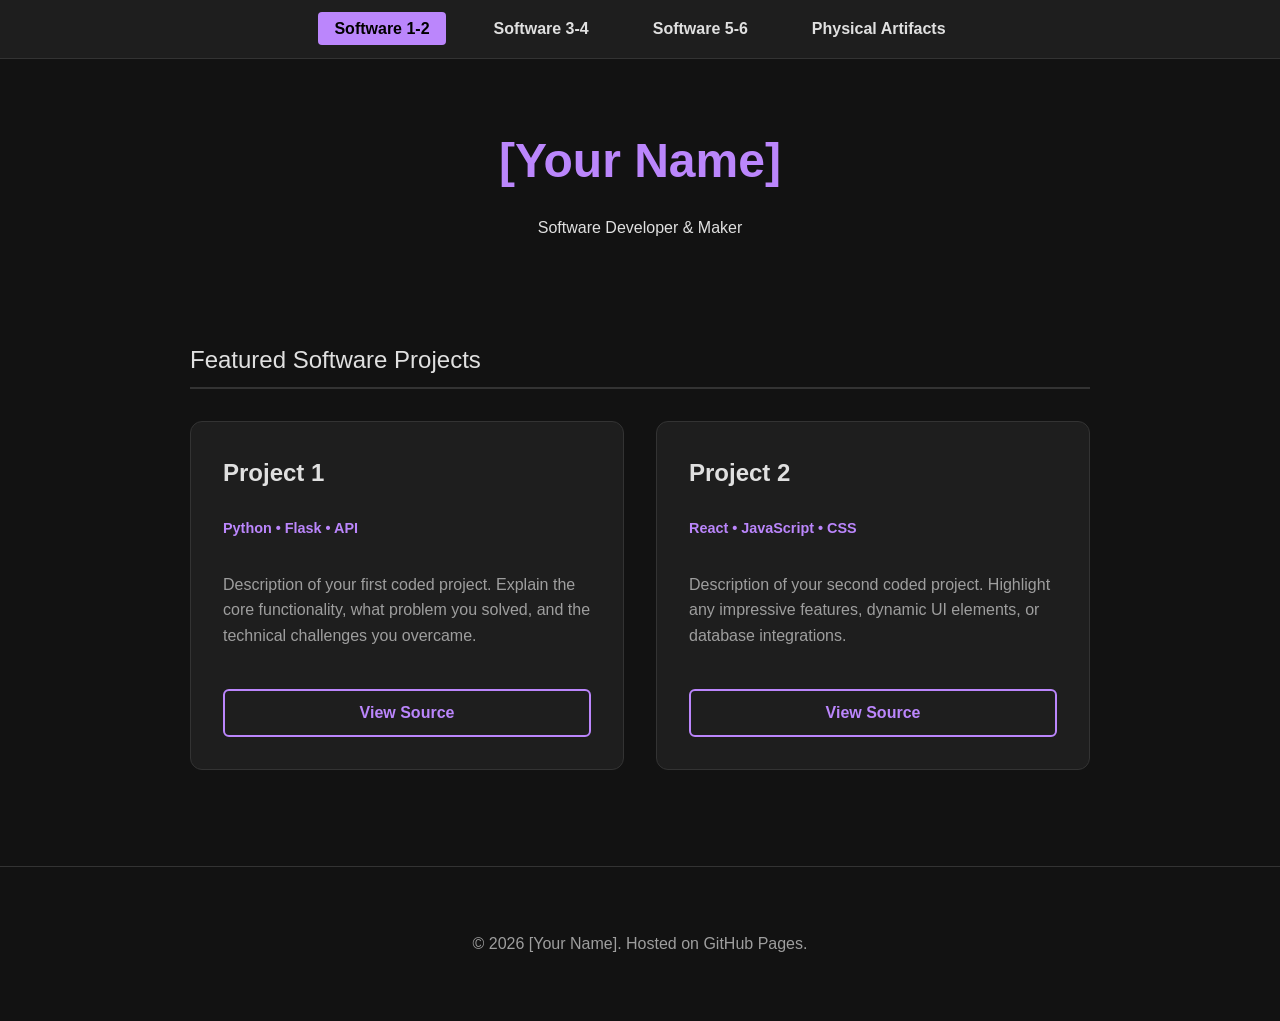
==== index.html @ 0a57987e "Add initial HTML structure for portfolio site" ====
<!DOCTYPE html>
<html lang="en">
<head>
    <meta charset="UTF-8">
    <meta name="viewport" content="width=device-width, initial-scale=1.0">
    <title>My Portfolio | Software 1</title>
    <link rel="stylesheet" href="style.css">
</head>
<body>

    <nav>
        <ul>
            <li><a href="index.html" class="active">Software 1-2</a></li>
            <li><a href="page2.html">Software 3-4</a></li>
            <li><a href="page3.html">Software 5-6</a></li>
            <li><a href="physical.html">Physical Artifacts</a></li>
        </ul>
    </nav>

    <header>
        <h1>[Your Name]</h1>
        <p>Software Developer & Maker</p>
    </header>

    <div class="container">
        <h2 class="page-title">Featured Software Projects</h2>
        
        <div class="project-grid">
            <div class="card">
                <h3>Project 1</h3>
                <div class="tags">Python • Flask • API</div>
                <p>Description of your first coded project. Explain the core functionality, what problem you solved, and the technical challenges you overcame.</p>
                <a href="#" class="btn">View Source</a>
            </div>

            <div class="card">
                <h3>Project 2</h3>
                <div class="tags">React • JavaScript • CSS</div>
                <p>Description of your second coded project. Highlight any impressive features, dynamic UI elements, or database integrations.</p>
                <a href="#" class="btn">View Source</a>
            </div>
        </div>
    </div>

    <footer>
        <p>&copy; 2026 [Your Name]. Hosted on GitHub Pages.</p>
    </footer>

</body>
</html>
---- style.css ----
/* --- Modern Dark Theme Variables --- */
:root {
    --bg-main: #121212;
    --bg-card: #1e1e1e;
    --text-main: #e0e0e0;
    --text-muted: #9e9e9e;
    --accent: #bb86fc;
    --accent-hover: #9c4dcc;
    --border: #333;
}

body {
    font-family: 'Segoe UI', Roboto, Helvetica, Arial, sans-serif;
    background-color: var(--bg-main);
    color: var(--text-main);
    margin: 0;
    padding: 0;
    line-height: 1.6;
}

/* --- Navigation --- */
nav {
    background-color: var(--bg-card);
    padding: 1rem 0;
    border-bottom: 1px solid var(--border);
    position: sticky;
    top: 0;
    z-index: 100;
}

nav ul {
    list-style: none;
    margin: 0;
    padding: 0;
    display: flex;
    justify-content: center;
    gap: 2rem;
}

nav a {
    color: var(--text-main);
    text-decoration: none;
    font-weight: 600;
    padding: 0.5rem 1rem;
    border-radius: 4px;
    transition: background 0.2s, color 0.2s;
}

nav a:hover, nav a.active {
    background-color: var(--accent);
    color: #000;
}

/* --- Layout --- */
header {
    text-align: center;
    padding: 4rem 2rem 2rem;
}

header h1 {
    font-size: 3rem;
    margin: 0 0 0.5rem 0;
    color: var(--accent);
}

.container {
    max-width: 900px;
    margin: 0 auto;
    padding: 2rem;
}

.page-title {
    border-bottom: 2px solid var(--border);
    padding-bottom: 0.5rem;
    margin-bottom: 2rem;
    font-weight: 300;
}

/* --- Project Cards --- */
.project-grid {
    display: grid;
    grid-template-columns: repeat(auto-fit, minmax(350px, 1fr));
    gap: 2rem;
}

.card {
    background-color: var(--bg-card);
    border: 1px solid var(--border);
    border-radius: 12px;
    padding: 2rem;
    transition: transform 0.3s ease, box-shadow 0.3s ease;
    display: flex;
    flex-direction: column;
}

.card:hover {
    transform: translateY(-8px);
    box-shadow: 0 10px 20px rgba(0,0,0,0.5);
    border-color: var(--accent);
}

.card h3 {
    margin-top: 0;
    font-size: 1.5rem;
}

.tags {
    color: var(--accent);
    font-size: 0.9rem;
    font-weight: bold;
    margin-bottom: 1rem;
}

.card p {
    color: var(--text-muted);
    flex-grow: 1;
}

.btn {
    display: inline-block;
    background-color: transparent;
    color: var(--accent);
    border: 2px solid var(--accent);
    padding: 0.6rem 1.2rem;
    text-decoration: none;
    border-radius: 6px;
    margin-top: 1.5rem;
    text-align: center;
    font-weight: bold;
    transition: all 0.2s;
}

.btn:hover {
    background-color: var(--accent);
    color: #000;
}

/* --- Footer --- */
footer {
    text-align: center;
    padding: 3rem 1rem;
    color: var(--text-muted);
    border-top: 1px solid var(--border);
    margin-top: 4rem;
}
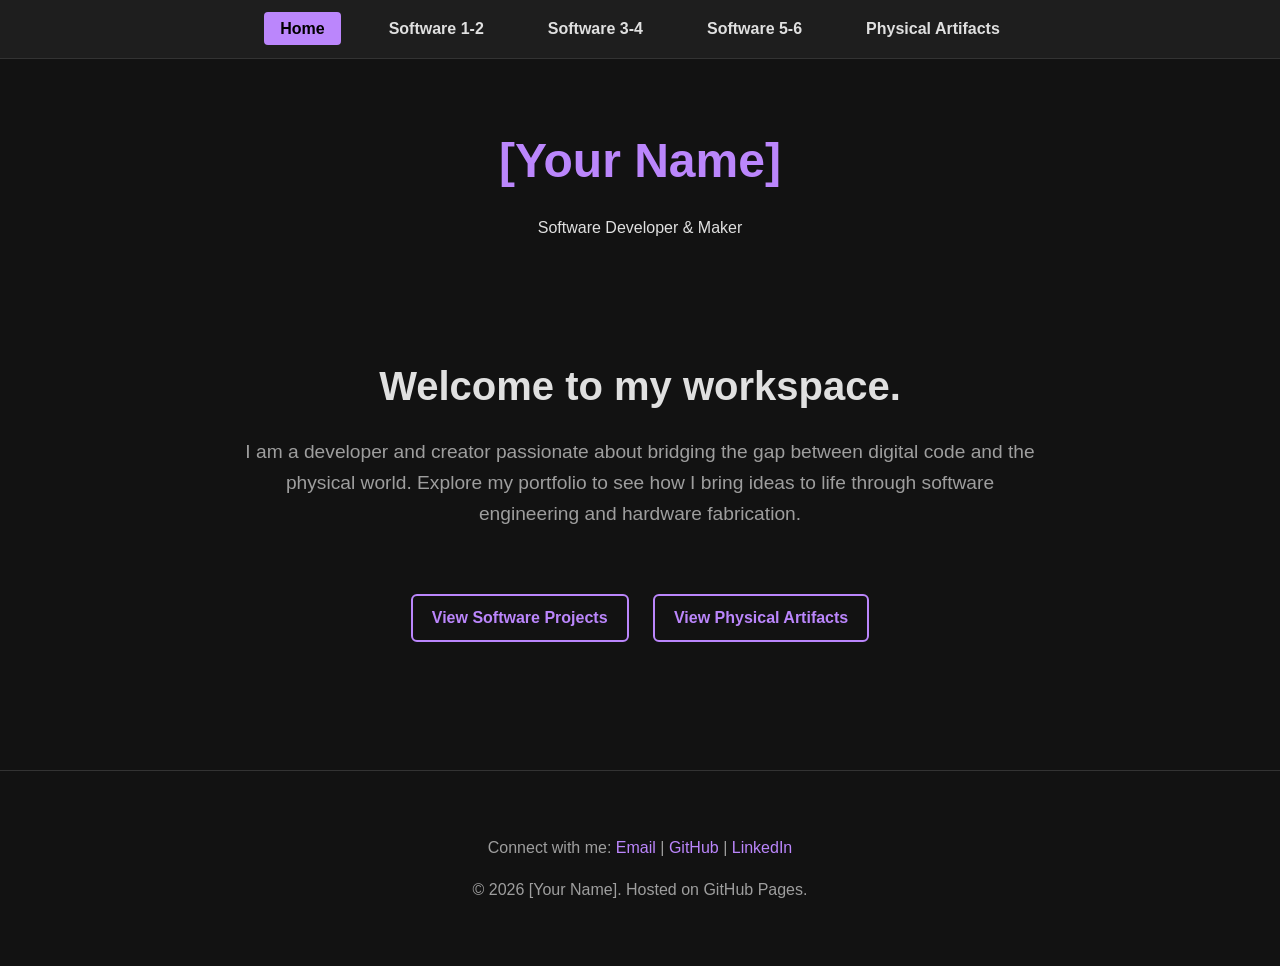
==== commit 7080f332: "Add initial HTML structure for portfolio site" ====
--- a/index.html
+++ b/index.html
@@ -3,14 +3,15 @@
 <head>
     <meta charset="UTF-8">
     <meta name="viewport" content="width=device-width, initial-scale=1.0">
-    <title>My Portfolio | Software 1</title>
+    <title>My Portfolio | Home</title>
     <link rel="stylesheet" href="style.css">
 </head>
 <body>
 
     <nav>
         <ul>
-            <li><a href="index.html" class="active">Software 1-2</a></li>
+            <li><a href="index.html" class="active">Home</a></li>
+            <li><a href="page1.html">Software 1-2</a></li>
             <li><a href="page2.html">Software 3-4</a></li>
             <li><a href="page3.html">Software 5-6</a></li>
             <li><a href="physical.html">Physical Artifacts</a></li>
@@ -22,27 +23,18 @@
         <p>Software Developer & Maker</p>
     </header>
 
-    <div class="container">
-        <h2 class="page-title">Featured Software Projects</h2>
+    <div class="hero">
+        <h2>Welcome to my workspace.</h2>
+        <p>I am a developer and creator passionate about bridging the gap between digital code and the physical world. Explore my portfolio to see how I bring ideas to life through software engineering and hardware fabrication.</p>
         
-        <div class="project-grid">
-            <div class="card">
-                <h3>Project 1</h3>
-                <div class="tags">Python • Flask • API</div>
-                <p>Description of your first coded project. Explain the core functionality, what problem you solved, and the technical challenges you overcame.</p>
-                <a href="#" class="btn">View Source</a>
-            </div>
-
-            <div class="card">
-                <h3>Project 2</h3>
-                <div class="tags">React • JavaScript • CSS</div>
-                <p>Description of your second coded project. Highlight any impressive features, dynamic UI elements, or database integrations.</p>
-                <a href="#" class="btn">View Source</a>
-            </div>
+        <div class="action-buttons">
+            <a href="page1.html" class="btn">View Software Projects</a>
+            <a href="physical.html" class="btn">View Physical Artifacts</a>
         </div>
     </div>
 
     <footer>
+        <p>Connect with me: <a href="mailto:your.email@example.com">Email</a> | <a href="https://github.com/yourusername">GitHub</a> | <a href="https://linkedin.com/in/yourusername">LinkedIn</a></p>
         <p>&copy; 2026 [Your Name]. Hosted on GitHub Pages.</p>
     </footer>
 
--- a/style.css
+++ b/style.css
@@ -35,6 +35,7 @@
     display: flex;
     justify-content: center;
     gap: 2rem;
+    flex-wrap: wrap;
 }
 
 nav a {
@@ -51,7 +52,7 @@
     color: #000;
 }
 
-/* --- Layout --- */
+/* --- Layout & Header --- */
 header {
     text-align: center;
     padding: 4rem 2rem 2rem;
@@ -74,6 +75,33 @@
     padding-bottom: 0.5rem;
     margin-bottom: 2rem;
     font-weight: 300;
+}
+
+/* --- Home Page Hero Section --- */
+.hero {
+    text-align: center;
+    padding: 2rem 2rem 4rem;
+    max-width: 800px;
+    margin: 0 auto;
+}
+
+.hero h2 {
+    font-size: 2.5rem;
+    color: var(--text-main);
+    margin-bottom: 1rem;
+}
+
+.hero p {
+    font-size: 1.2rem;
+    color: var(--text-muted);
+    margin-bottom: 2.5rem;
+}
+
+.action-buttons {
+    display: flex;
+    justify-content: center;
+    gap: 1.5rem;
+    flex-wrap: wrap;
 }
 
 /* --- Project Cards --- */
@@ -143,3 +171,12 @@
     border-top: 1px solid var(--border);
     margin-top: 4rem;
 }
+
+footer a {
+    color: var(--accent);
+    text-decoration: none;
+}
+
+footer a:hover {
+    text-decoration: underline;
+}
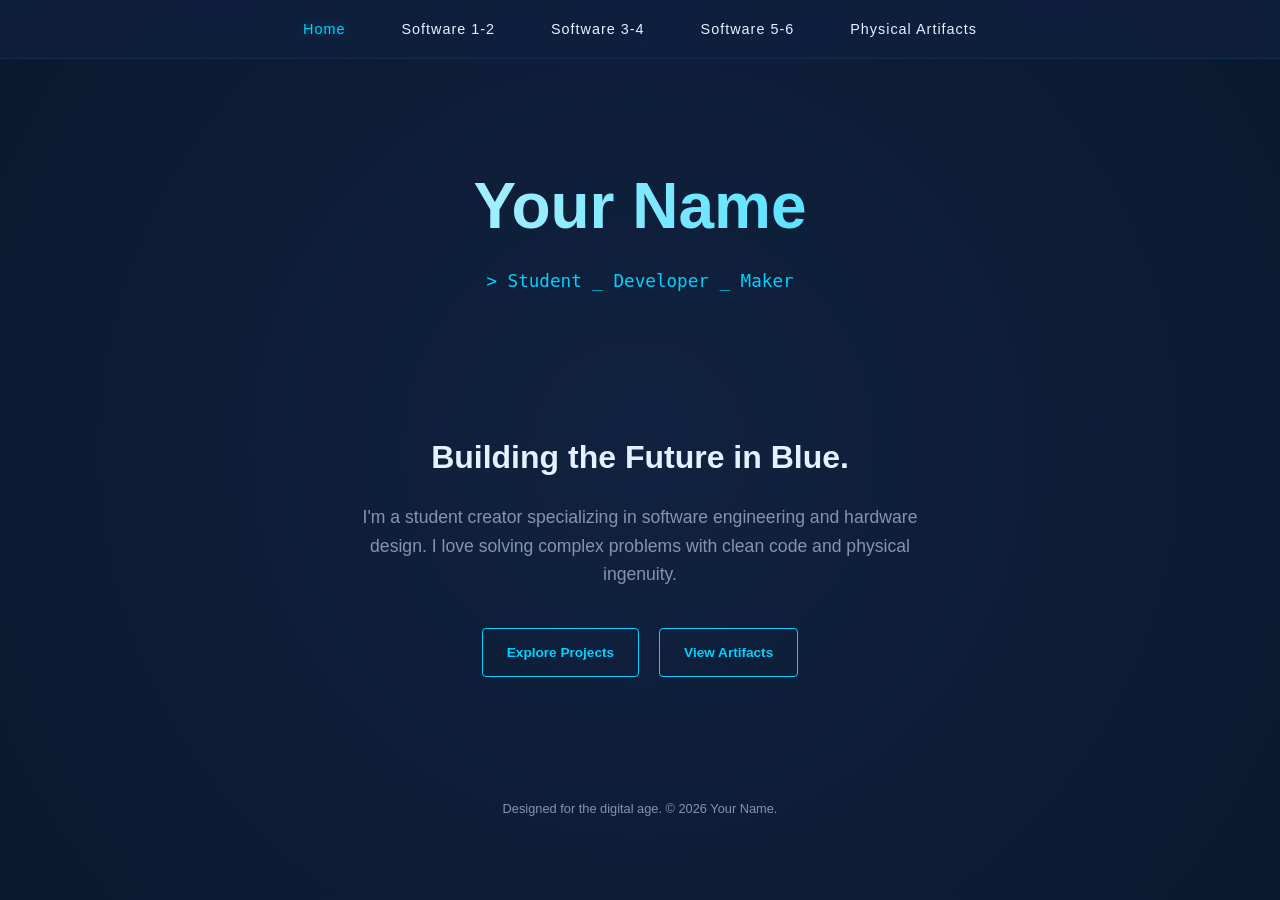
==== commit 55cc859d: "Revise portfolio content and structure Updated the title and header content to reflect a more person" ====
--- a/index.html
+++ b/index.html
@@ -3,14 +3,13 @@
 <head>
     <meta charset="UTF-8">
     <meta name="viewport" content="width=device-width, initial-scale=1.0">
-    <title>My Portfolio | Home</title>
+    <title>Portfolio | Home</title>
     <link rel="stylesheet" href="style.css">
 </head>
 <body>
-
     <nav>
         <ul>
-            <li><a href="index.html" class="active">Home</a></li>
+            <li><a href="/" class="active">Home</a></li>
             <li><a href="page1.html">Software 1-2</a></li>
             <li><a href="page2.html">Software 3-4</a></li>
             <li><a href="page3.html">Software 5-6</a></li>
@@ -19,24 +18,21 @@
     </nav>
 
     <header>
-        <h1>[Your Name]</h1>
-        <p>Software Developer & Maker</p>
+        <h1>Your Name</h1>
+        <p>> Student _ Developer _ Maker</p>
     </header>
 
-    <div class="hero">
-        <h2>Welcome to my workspace.</h2>
-        <p>I am a developer and creator passionate about bridging the gap between digital code and the physical world. Explore my portfolio to see how I bring ideas to life through software engineering and hardware fabrication.</p>
-        
-        <div class="action-buttons">
-            <a href="page1.html" class="btn">View Software Projects</a>
-            <a href="physical.html" class="btn">View Physical Artifacts</a>
+    <div class="container hero">
+        <h2>Building the Future in Blue.</h2>
+        <p>I'm a student creator specializing in software engineering and hardware design. I love solving complex problems with clean code and physical ingenuity.</p>
+        <div style="display:flex; gap:20px; justify-content:center;">
+            <a href="page1.html" class="btn">Explore Projects</a>
+            <a href="physical.html" class="btn">View Artifacts</a>
         </div>
     </div>
 
     <footer>
-        <p>Connect with me: <a href="mailto:your.email@example.com">Email</a> | <a href="https://github.com/yourusername">GitHub</a> | <a href="https://linkedin.com/in/yourusername">LinkedIn</a></p>
-        <p>&copy; 2026 [Your Name]. Hosted on GitHub Pages.</p>
+        <p>Designed for the digital age. © 2026 Your Name.</p>
     </footer>
-
 </body>
 </html>
--- a/style.css
+++ b/style.css
@@ -1,28 +1,34 @@
-/* --- Modern Dark Theme Variables --- */
+/* --- Electric Blue Student Theme --- */
 :root {
-    --bg-main: #121212;
-    --bg-card: #1e1e1e;
-    --text-main: #e0e0e0;
-    --text-muted: #9e9e9e;
-    --accent: #bb86fc;
-    --accent-hover: #9c4dcc;
-    --border: #333;
+    --bg-dark: #0a192f;        /* Deep Navy */
+    --bg-card: #112240;        /* Royal Navy */
+    --accent: #00d2ff;         /* Electric Blue */
+    --accent-glow: rgba(0, 210, 255, 0.3);
+    --text-bright: #e6f1ff;    /* Crisp White/Blue */
+    --text-dim: #8892b0;       /* Muted Slate */
+    --glass: rgba(17, 34, 64, 0.7);
+}
+
+* {
+    box-sizing: border-box;
+    transition: all 0.25s cubic-bezier(0.645, 0.045, 0.355, 1);
 }
 
 body {
-    font-family: 'Segoe UI', Roboto, Helvetica, Arial, sans-serif;
-    background-color: var(--bg-main);
-    color: var(--text-main);
+    font-family: 'Inter', -apple-system, sans-serif;
+    background-color: var(--bg-dark);
+    color: var(--text-bright);
     margin: 0;
-    padding: 0;
     line-height: 1.6;
+    background-image: radial-gradient(circle at 50% 50%, #112240 0%, #0a192f 100%);
 }
 
-/* --- Navigation --- */
+/* --- Smooth Navigation --- */
 nav {
-    background-color: var(--bg-card);
+    background: var(--glass);
+    backdrop-filter: blur(10px);
     padding: 1rem 0;
-    border-bottom: 1px solid var(--border);
+    border-bottom: 1px solid rgba(0, 210, 255, 0.1);
     position: sticky;
     top: 0;
     z-index: 100;
@@ -34,149 +40,132 @@
     padding: 0;
     display: flex;
     justify-content: center;
-    gap: 2rem;
+    gap: 1.5rem;
     flex-wrap: wrap;
 }
 
 nav a {
-    color: var(--text-main);
+    color: var(--text-bright);
     text-decoration: none;
-    font-weight: 600;
+    font-size: 0.9rem;
+    font-weight: 500;
+    letter-spacing: 1px;
     padding: 0.5rem 1rem;
     border-radius: 4px;
-    transition: background 0.2s, color 0.2s;
 }
 
 nav a:hover, nav a.active {
-    background-color: var(--accent);
-    color: #000;
+    color: var(--accent);
+    text-shadow: 0 0 10px var(--accent-glow);
 }
 
-/* --- Layout & Header --- */
+/* --- Bold Header --- */
 header {
     text-align: center;
-    padding: 4rem 2rem 2rem;
+    padding: 6rem 2rem 3rem;
 }
 
 header h1 {
-    font-size: 3rem;
-    margin: 0 0 0.5rem 0;
+    font-size: clamp(2.5rem, 8vw, 4rem);
+    margin: 0;
+    background: linear-gradient(to right, #fff, var(--accent));
+    -webkit-background-clip: text;
+    -webkit-text-fill-color: transparent;
+}
+
+header p {
     color: var(--accent);
+    font-family: monospace;
+    font-size: 1.1rem;
+    margin-top: 10px;
 }
 
 .container {
-    max-width: 900px;
+    max-width: 1000px;
     margin: 0 auto;
     padding: 2rem;
 }
 
-.page-title {
-    border-bottom: 2px solid var(--border);
-    padding-bottom: 0.5rem;
-    margin-bottom: 2rem;
-    font-weight: 300;
-}
-
-/* --- Home Page Hero Section --- */
-.hero {
-    text-align: center;
-    padding: 2rem 2rem 4rem;
-    max-width: 800px;
-    margin: 0 auto;
-}
-
-.hero h2 {
-    font-size: 2.5rem;
-    color: var(--text-main);
-    margin-bottom: 1rem;
-}
-
-.hero p {
-    font-size: 1.2rem;
-    color: var(--text-muted);
-    margin-bottom: 2.5rem;
-}
-
-.action-buttons {
-    display: flex;
-    justify-content: center;
-    gap: 1.5rem;
-    flex-wrap: wrap;
-}
-
-/* --- Project Cards --- */
+/* --- Cool Cards --- */
 .project-grid {
     display: grid;
-    grid-template-columns: repeat(auto-fit, minmax(350px, 1fr));
-    gap: 2rem;
+    grid-template-columns: repeat(auto-fit, minmax(320px, 1fr));
+    gap: 20px;
 }
 
 .card {
-    background-color: var(--bg-card);
-    border: 1px solid var(--border);
-    border-radius: 12px;
+    background: var(--bg-card);
+    border-radius: 10px;
     padding: 2rem;
-    transition: transform 0.3s ease, box-shadow 0.3s ease;
-    display: flex;
-    flex-direction: column;
+    border: 1px solid transparent;
+    position: relative;
+    overflow: hidden;
 }
 
 .card:hover {
-    transform: translateY(-8px);
-    box-shadow: 0 10px 20px rgba(0,0,0,0.5);
+    transform: translateY(-10px);
     border-color: var(--accent);
+    box-shadow: 0 10px 30px -15px rgba(0, 210, 255, 0.3);
 }
 
 .card h3 {
-    margin-top: 0;
+    margin: 0 0 10px;
+    color: var(--text-bright);
     font-size: 1.5rem;
 }
 
 .tags {
+    font-family: monospace;
     color: var(--accent);
-    font-size: 0.9rem;
-    font-weight: bold;
-    margin-bottom: 1rem;
+    font-size: 0.8rem;
+    margin-bottom: 15px;
 }
 
 .card p {
-    color: var(--text-muted);
-    flex-grow: 1;
+    color: var(--text-dim);
+    font-size: 0.95rem;
 }
 
+/* --- Buttons --- */
 .btn {
     display: inline-block;
-    background-color: transparent;
+    padding: 0.8rem 1.5rem;
+    border: 1px solid var(--accent);
     color: var(--accent);
-    border: 2px solid var(--accent);
-    padding: 0.6rem 1.2rem;
     text-decoration: none;
-    border-radius: 6px;
-    margin-top: 1.5rem;
-    text-align: center;
+    border-radius: 4px;
+    font-size: 0.85rem;
     font-weight: bold;
-    transition: all 0.2s;
+    margin-top: auto;
+    background: transparent;
 }
 
 .btn:hover {
-    background-color: var(--accent);
-    color: #000;
+    background: var(--accent-glow);
+    color: white;
 }
 
-/* --- Footer --- */
+/* --- Hero (Home Page Only) --- */
+.hero {
+    text-align: center;
+    padding: 5vh 0;
+}
+
+.hero h2 {
+    font-size: 2rem;
+    margin-bottom: 20px;
+}
+
+.hero p {
+    max-width: 600px;
+    margin: 0 auto 40px;
+    color: var(--text-dim);
+    font-size: 1.1rem;
+}
+
 footer {
     text-align: center;
-    padding: 3rem 1rem;
-    color: var(--text-muted);
-    border-top: 1px solid var(--border);
-    margin-top: 4rem;
+    padding: 4rem;
+    color: var(--text-dim);
+    font-size: 0.8rem;
 }
-
-footer a {
-    color: var(--accent);
-    text-decoration: none;
-}
-
-footer a:hover {
-    text-decoration: underline;
-}
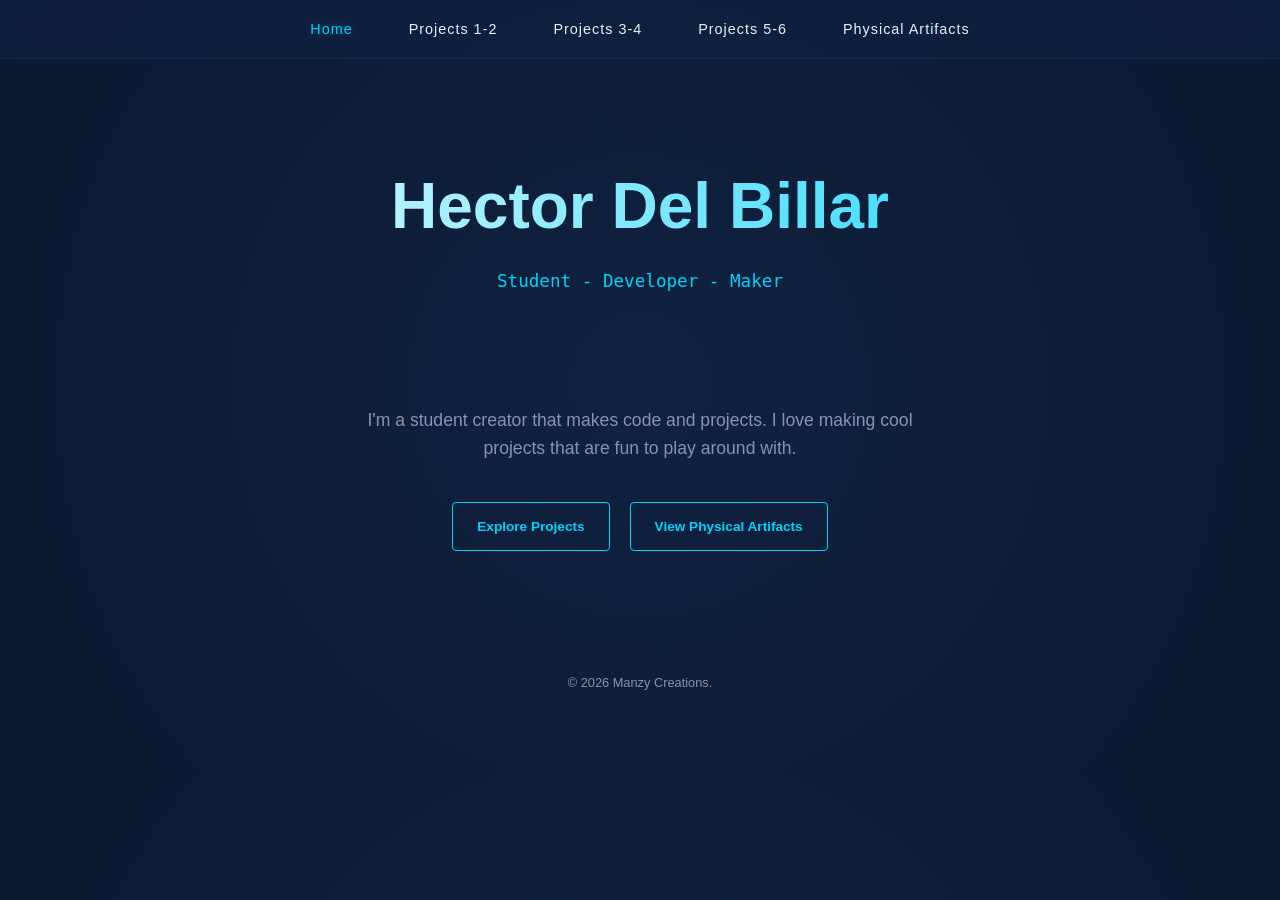
==== commit 114c2511: "Revise navigation and header content in index.html Updated project links and header information." ====
--- a/index.html
+++ b/index.html
@@ -10,29 +10,28 @@
     <nav>
         <ul>
             <li><a href="/" class="active">Home</a></li>
-            <li><a href="page1.html">Software 1-2</a></li>
-            <li><a href="page2.html">Software 3-4</a></li>
-            <li><a href="page3.html">Software 5-6</a></li>
+            <li><a href="page1.html">Projects 1-2</a></li>
+            <li><a href="page2.html">Projects 3-4</a></li>
+            <li><a href="page3.html">Projects 5-6</a></li>
             <li><a href="physical.html">Physical Artifacts</a></li>
         </ul>
     </nav>
 
     <header>
-        <h1>Your Name</h1>
-        <p>> Student _ Developer _ Maker</p>
+        <h1>Hector Del Billar</h1>
+        <p> Student - Developer - Maker</p>
     </header>
 
     <div class="container hero">
-        <h2>Building the Future in Blue.</h2>
-        <p>I'm a student creator specializing in software engineering and hardware design. I love solving complex problems with clean code and physical ingenuity.</p>
+        <p>I'm a student creator that makes code and projects. I love making cool projects that are fun to play around with.</p>
         <div style="display:flex; gap:20px; justify-content:center;">
             <a href="page1.html" class="btn">Explore Projects</a>
-            <a href="physical.html" class="btn">View Artifacts</a>
+            <a href="physical.html" class="btn">View Physical Artifacts</a>
         </div>
     </div>
 
     <footer>
-        <p>Designed for the digital age. © 2026 Your Name.</p>
+        <p> © 2026 Manzy Creations.</p>
     </footer>
 </body>
 </html>
